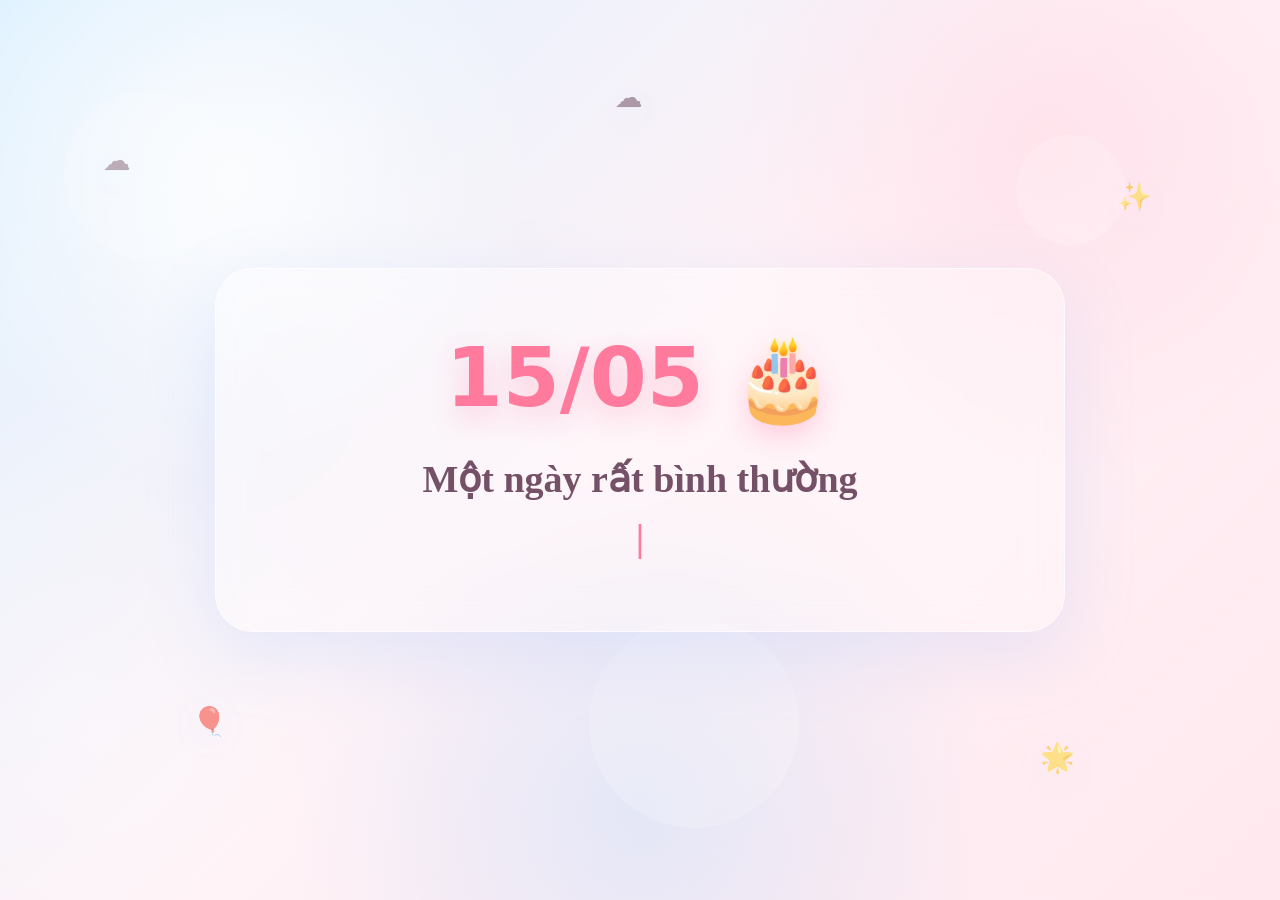
==== index.html @ bb62902d "update" ====
<!DOCTYPE html>
<html lang="vi">
  <head>
    <meta charset="UTF-8" />
    <meta name="viewport"
      content="width=device-width, initial-scale=1.0, viewport-fit=cover" />
    <title>Happy Birthday Huệ 💖</title>
    <link rel="stylesheet" href="css/style.css" />
  </head>
  <body>
    <audio id="birthdayMusic" src="audio/hue.mp3" preload="auto" loop></audio>
    <div class="sky-deco">
      <span>☁️</span><span>✨</span><span>🎈</span><span>🌟</span><span>☁️</span>
    </div>
    <div class="clouds">
      <span class="cloud c1"></span>
      <span class="cloud c2"></span>
      <span class="cloud c3"></span>
    </div>

    <section class="page active" id="page1">
      <div class="floating-bg"><span class="bubble"></span><span
          class="bubble"></span><span class="bubble"></span></div>
      <div class="intro-card">
        <div class="intro-date">15/05 🎂</div>
        <div class="type-line cursor" id="introText"></div>
      </div>
    </section>

    <section class="page" id="page2">
      <div class="floating-bg"><span class="bubble"></span><span
          class="bubble"></span><span class="bubble"></span></div>

      <div class="chat-layout">
        <div class="chat-title">Hey Huệ 💬</div>
        <div class="chat-subtitle">tin nhắn đầu tiên của chúng mình</div>

        <div class="chat-phone">
          <div class="chat-topbar">
            <div class="chat-avatar you">T</div>
            <div>
              <div class="chat-name">Trầm</div>
              <div class="chat-status">đang hoạt động</div>
            </div>
          </div>

          <div class="chat-thread">
            <div class="msg-row right">
              <div class="msg-bubble">
                chào cậu nếu cậu không phiền cho mình làm quen nhé
              </div>
              <div class="chat-avatar me">L</div>
            </div>

            <div class="msg-row left">
              <div class="chat-avatar you">T</div>
              <div class="msg-bubble">
                cũng muộn rồi ý để mai làm quen lại nhé cậu
              </div>
            </div>
          </div>

          <div class="chat-mini-time">tin nhắn đầu tiên • một khởi đầu rất dễ
            thương ✨</div>
        </div>

        <div class="first-message-note">
          từ một tin nhắn nhỏ, bắt đầu cho một kỷ niệm đẹp 💖
        </div>

        <div class="gift-chat-wrap">
          <div class="gift" id="gift" onclick="openGift()">🎁</div>
          <p class="tap-hint">mở tiếp nhé ✨</p>
        </div>
      </div>
    </section>

    <section class="page" id="pageMemory">
      <div class="floating-bg"><span class="bubble"></span><span
          class="bubble"></span><span class="bubble"></span></div>
      <div class="memory-stage">
        <div class="memory-title">Bầu trời ký ức ✨</div>
        <div class="memory-hint">bấm vào số hoặc ảnh nào sẽ hiện ảnh đó
          nhé</div>

        <button class="polaroid" data-number="1" onclick="openMemory(0)">
          <span class="memory-number">1</span>
          <img src="img/hue10.jpg" alt="Ảnh kỷ niệm 1">
        </button>
        <button class="polaroid" data-number="2" onclick="openMemory(1)">
          <span class="memory-number">2</span>
          <img src="img/hue11.jpg" alt="Ảnh kỷ niệm 2">
        </button>
        <button class="polaroid" data-number="3" onclick="openMemory(2)">
          <span class="memory-number">3</span>
          <img src="img/hue12.jpg" alt="Ảnh kỷ niệm 3">
        </button>
        <button class="polaroid" data-number="4" onclick="openMemory(3)">
          <span class="memory-number">4</span>
          <img src="img/hue4.jpg" alt="Ảnh kỷ niệm 4">
        </button>
        <button class="polaroid" data-number="5" onclick="openMemory(4)">
          <span class="memory-number">5</span>
          <img src="img/hue14.jpg" alt="Ảnh kỷ niệm 5">
        </button>
        <button class="polaroid" data-number="6" onclick="openMemory(5)">
          <span class="memory-number">6</span>
          <img src="img/hue6.jpg" alt="Ảnh kỷ niệm 6">
        </button>

        <button class="memory-next" onclick="startAfterMemory()">Tiếp tục nhé
          💖</button>
      </div>
    </section>

    <div class="memory-popup" id="memoryPopup" onclick="closeMemory(event)">
      <div class="memory-open-card">
        <img id="memoryImg" src="img/hue1.jpg" alt="Ảnh">
        <p id="memoryCaption"></p>
        <button onclick="hideMemory()">Quay lại ✨</button>
      </div>
    </div>

    <section class="page" id="page3">
      <div class="main-grid">
        <div class="photo-frame"><img id="slidePhoto" src="img/hue.jpg"
            alt="Ảnh Huệ"></div>
        <div class="heart-box"><div class="real-heart"><span
              class="glow"></span></div></div>
        <div class="text-card" id="birthdayText"></div>
      </div>
    </section>

    <div class="choice-modal" id="choiceModal">
      <div class="choice-box">
        <div class="choice-title">Cảm ơn vì cậu đã xuất hiện 💖</div>
        <div class="btn-row" id="btnArea">
          <button class="choice-btn ok-btn" onclick="goFinal()">Oki nè</button>
          <button class="choice-btn no-btn" id="noBtn">Kệ cậu 😝</button>
        </div>
      </div>
    </div>

    <section class="page" id="page4">
      <div class="final-box">
        <div>
          <div class="final-text" id="finalText"></div>
          <div class="wish-box" id="wishBox">
            <div class="wish-title">Ước một điều đi, tớ giữ bí mật cho ✨</div>
            <div class="wish-form">
              <input class="wish-input" id="wishInput"
                placeholder="Viết điều ước của cậu..." maxlength="80">
              <button class="wish-btn" onclick="sendWish()">Gửi ✨</button>
            </div>
            <div class="wish-note" id="wishNote">Điều ước bay lên trời rồi đó
              💖</div>
          </div>
          <div class="ending-badge" id="endingBadge">và những khoảnh khắc đẹp
            cũng bay lên cùng điều ước đó ✨</div>

          <button class="restart-btn" id="restartBtn" onclick="restartStory()">
            Xem lại từ đầu 💖
          </button>
        </div>
      </section>
  <script src="js/script.js"></script>
    </body>
  </html>
---- css/style.css ----
:root{
      --pink:#dff2ff;
      --pink-2:#fff1f6;
      --hot:#ff7a9c;
      --deep:#745166;
      --red:#ff5f7f;
      --white:rgba(255,255,255,.78);
      --glass:rgba(255,255,255,.42);
      --shadow:0 22px 70px rgba(255, 45, 110, .28);
    }

    *{box-sizing:border-box;margin:0;padding:0}
    html,body{width:100%;height:100%;overflow:hidden}
    body{
      font-family: ui-rounded, system-ui, -apple-system, BlinkMacSystemFont, "Segoe UI", sans-serif;
      color:var(--deep);
      background:
        radial-gradient(circle at 18% 20%, rgba(255,255,255,.82), transparent 24%),
        radial-gradient(circle at 82% 16%, rgba(255,205,220,.36), transparent 26%),
        radial-gradient(circle at 50% 90%, rgba(170,215,255,.32), transparent 34%),
        radial-gradient(circle at 8% 82%, rgba(255,255,255,.34), transparent 26%),
        linear-gradient(135deg,#dff2ff,#fff1f6 50%,#ffe9ef);
    }

    .page{
      position:fixed;
      inset:0;
      display:none;
      align-items:center;
      justify-content:center;
      padding:clamp(18px,4vw,55px);
      opacity:0;
      transform:scale(.985);
      transition:opacity .85s ease, transform .85s ease;
      z-index:1;
    }
    .page.active{display:flex;opacity:1;transform:scale(1)}


    .sky-deco{
      position:absolute;
      inset:0;
      pointer-events:none;
      overflow:hidden;
      z-index:0;
    }
    .sky-deco span{
      position:absolute;
      font-size:clamp(16px,4vw,28px);
      opacity:.55;
      animation:skyFloat 7s ease-in-out infinite;
      filter:drop-shadow(0 8px 18px rgba(120,170,255,.16));
    }
    .sky-deco span:nth-child(1){left:8%;top:16%;animation-delay:-1s}
    .sky-deco span:nth-child(2){right:10%;top:20%;animation-delay:-2.8s}
    .sky-deco span:nth-child(3){left:15%;bottom:18%;animation-delay:-4s}
    .sky-deco span:nth-child(4){right:16%;bottom:14%;animation-delay:-5.2s}
    .sky-deco span:nth-child(5){left:48%;top:9%;animation-delay:-3.4s}
    @keyframes skyFloat{
      0%,100%{transform:translateY(0) rotate(0)}
      50%{transform:translateY(-16px) rotate(8deg)}
    }


    /* EXTRA EFFECTS: CLOUDS, HANDWRITING, MINI PHOTOS, FIREWORKS */
    .clouds{position:fixed;inset:0;pointer-events:none;overflow:hidden;z-index:0}
    .cloud{
      position:absolute;width:clamp(110px,24vw,260px);height:clamp(38px,8vw,82px);
      border-radius:999px;background:rgba(255,255,255,.50);
      box-shadow:35px 5px 0 rgba(255,255,255,.34),74px 8px 0 rgba(255,255,255,.28),28px -16px 0 rgba(255,255,255,.38);
      filter:blur(.2px);opacity:.62;animation:cloudDrift var(--cloud-time) linear infinite;
    }
    .cloud.c1{top:12%;left:-32%;--cloud-time:34s}
    .cloud.c2{top:34%;left:105%;--cloud-time:42s;transform:scale(.78);animation-name:cloudDriftReverse}
    .cloud.c3{top:72%;left:-38%;--cloud-time:48s;transform:scale(.62);opacity:.42}
    @keyframes cloudDrift{from{translate:0 0}to{translate:145vw 0}}
    @keyframes cloudDriftReverse{from{translate:0 0}to{translate:-145vw 0}}

    .gift-mini-photo{
      position:fixed;left:50%;top:58%;z-index:22;width:62px;height:76px;padding:4px 4px 14px;
      border-radius:10px;background:rgba(255,255,255,.94);box-shadow:0 16px 34px rgba(120,100,170,.22);
      pointer-events:none;animation:giftPhotoBurst .98s ease-out forwards;
    }
    .gift-mini-photo img{width:100%;height:100%;object-fit:cover;border-radius:7px;display:block}
    @keyframes giftPhotoBurst{
      0%{transform:translate(-50%,-50%) scale(.25) rotate(0);opacity:0}
      15%{opacity:1}
      100%{transform:translate(calc(-50% + var(--x)), calc(-50% + var(--y))) scale(.86) rotate(var(--r));opacity:0}
    }

    .type-line,.text-card,.final-text{font-family:"Segoe Print","Comic Sans MS",ui-rounded,cursive}
    .text-card,.final-text{font-weight:700}

    .polaroid img{
      width:100%;
      aspect-ratio:1/1.12;
      object-fit:cover;
      border-radius:10px;
      display:block;
      filter:saturate(1.05) brightness(1.04);
    }

    .pastel-firework{
      position:fixed;width:6px;height:6px;border-radius:50%;pointer-events:none;z-index:45;
      background:rgba(255,255,255,.95);box-shadow:0 0 18px rgba(255,255,255,.8);animation:fireworkCore .8s ease-out forwards;
    }
    .pastel-firework span{
      position:absolute;left:50%;top:50%;width:7px;height:7px;border-radius:50%;background:var(--fw-color);
      transform:translate(-50%,-50%);animation:fireworkSpark .9s ease-out forwards;
    }
    @keyframes fireworkCore{0%{transform:scale(.4);opacity:0}20%{opacity:1}100%{transform:scale(1);opacity:0}}
    @keyframes fireworkSpark{to{transform:translate(calc(-50% + var(--dx)), calc(-50% + var(--dy))) scale(.25);opacity:0}}

    .sky-memory-photo{
      position:fixed;
      left:50%;
      bottom:-90px;
      z-index:42;
      width:clamp(52px,13vw,88px);
      padding:4px 4px 11px;
      border-radius:12px;
      background:rgba(255,255,255,.94);
      box-shadow:0 16px 34px rgba(110,150,220,.22);
      pointer-events:none;
      animation:skyPhotoRise var(--rise-time) ease-in forwards;
    }
    .sky-memory-photo img{
      width:100%;
      aspect-ratio:1/1.12;
      object-fit:cover;
      border-radius:8px;
      display:block;
    }
    @keyframes skyPhotoRise{
      0%{
        transform:translateX(-50%) translateY(0) scale(.72) rotate(var(--rot));
        opacity:0;
      }
      12%{opacity:1}
      82%{opacity:1}
      100%{
        transform:translateX(calc(-50% + var(--drift-x))) translateY(calc(-115vh - var(--drift-y))) scale(var(--end-scale)) rotate(calc(var(--rot) + var(--spin)));
        opacity:0;
      }
    }
    .ending-badge{
      position:fixed;
      left:50%;
      bottom:86px;
      transform:translateX(-50%);
      z-index:43;
      display:none;
      width:min(340px,84vw);
      padding:10px 14px;
      border-radius:999px;
      background:rgba(255,255,255,.74);
      color:#ff6f96;
      text-align:center;
      font-weight:900;
      font-size:clamp(12px,3.2vw,16px);
      box-shadow:0 14px 32px rgba(110,160,230,.18);
      animation:endingBadgeIn .6s ease both;
    }
    .ending-badge.show{display:block}
    @keyframes endingBadgeIn{
      from{opacity:0;transform:translateX(-50%) translateY(16px) scale(.96)}
      to{opacity:1;transform:translateX(-50%) translateY(0) scale(1)}
    }

    .wish-star{white-space:normal;text-align:center;border-radius:24px 24px 24px 8px;padding:10px 14px 12px}
    .wish-star::before{content:"🎈";display:block;font-size:30px;line-height:1;margin-bottom:2px;animation:balloonWobble .7s ease-in-out infinite alternate}
    @keyframes balloonWobble{to{transform:translateX(5px) rotate(4deg)}}


    .floating-bg{
      position:absolute;inset:0;pointer-events:none;overflow:hidden;
    }
    .bubble{
      position:absolute;border-radius:999px;background:rgba(255,255,255,.18);
      filter:blur(.2px);animation:float 9s ease-in-out infinite;
    }
    .bubble:nth-child(1){width:170px;height:170px;left:5%;top:10%;animation-delay:-2s}
    .bubble:nth-child(2){width:110px;height:110px;right:12%;top:15%;animation-delay:-4s}
    .bubble:nth-child(3){width:210px;height:210px;left:46%;bottom:8%;animation-delay:-5s}
    @keyframes float{50%{transform:translateY(-22px) translateX(10px)}}

    /* PAGE 1 */
    .intro-card{
      width:min(850px,92vw);
      min-height:320px;
      padding:clamp(30px,6vw,62px);
      border-radius:38px;
      background:rgba(255,255,255,.35);
      box-shadow:0 22px 70px rgba(130,180,255,.18), inset 0 0 0 1px rgba(255,255,255,.62);
      backdrop-filter:blur(18px);
      text-align:center;
      position:relative;
      overflow:hidden;
    }
    .intro-date{
      font-size:clamp(34px,8vw,82px);
      font-weight:900;
      color:var(--hot);
      text-shadow:0 10px 30px rgba(255,45,110,.22);
      margin-bottom:24px;
    }
    .type-line{
      font-size:clamp(22px,4vw,38px);
      line-height:1.55;
      font-weight:700;
      min-height:120px;
    }
    .cursor::after{content:"|";animation:blink .75s infinite;color:var(--hot)}
    @keyframes blink{50%{opacity:0}}

    /* PAGE 2 */
    .gift-layout{
      position:relative;
      width:min(680px,92vw);
      text-align:center;
      padding:clamp(18px,4vw,34px);
    }
    .portrait-wrap{
      width:min(220px,58vw);
      aspect-ratio:1/1;
      margin:0 auto 20px;
      border-radius:50%;
      padding:6px;
      background:linear-gradient(145deg,rgba(255,255,255,.92),rgba(255,115,165,.24));
      box-shadow:0 20px 52px rgba(255,54,119,.28);
      animation:portraitBob 2.8s ease-in-out infinite;
    }
    .portrait-wrap img{
      width:100%;height:100%;object-fit:cover;object-position:center;border-radius:50%;
      filter:brightness(1.08) contrast(.98) saturate(1.08);
      transition:.45s ease;
    }
    .portrait-wrap:hover img{filter:brightness(1.12) saturate(1.18);transform:scale(1.02)}
    @keyframes portraitBob{0%,100%{transform:translateY(0)}50%{transform:translateY(-10px)}}
    .gift-layout h2{font-size:clamp(30px,8vw,54px);color:var(--hot);margin-bottom:12px}
    .gift-layout p{font-size:clamp(17px,4.4vw,24px);line-height:1.5}
    .gift{
      margin:28px auto 10px;
      width:112px;height:112px;
      display:grid;place-items:center;
      font-size:68px;
      cursor:pointer;
      filter:drop-shadow(0 18px 30px rgba(255,45,110,.32));
      animation:shakeGift 1.8s ease-in-out infinite;
      user-select:none;
      -webkit-tap-highlight-color:transparent;
    }
    @keyframes shakeGift{
      0%,100%{transform:rotate(0)}
      15%{transform:rotate(-8deg)}
      30%{transform:rotate(8deg)}
      45%{transform:rotate(-5deg)}
      60%{transform:rotate(4deg)}
    }
    .gift.explode{animation:explode .65s forwards}
    @keyframes explode{to{transform:scale(3) rotate(35deg);opacity:0;filter:blur(9px)}}
    .tap-hint{font-size:16px!important;color:#b32a68;opacity:.9}


    /* MEMORY SKY */
    .memory-stage{
      position:relative;
      width:min(980px,94vw);
      height:min(680px,88dvh);
      overflow:hidden;
      border-radius:34px;
      background:
        radial-gradient(circle at 20% 18%, rgba(255,255,255,.55), transparent 24%),
        radial-gradient(circle at 80% 22%, rgba(255,100,150,.18), transparent 28%),
        linear-gradient(145deg, rgba(255,255,255,.30), rgba(255,200,218,.22));
      box-shadow:var(--shadow), inset 0 0 0 1px rgba(255,255,255,.55);
      backdrop-filter:blur(14px);
      padding:18px;
    }
    .memory-title{
      position:absolute;
      top:18px;
      left:50%;
      transform:translateX(-50%);
      z-index:3;
      width:min(560px,88vw);
      text-align:center;
      padding:12px 16px;
      border-radius:999px;
      background:rgba(255,255,255,.62);
      box-shadow:0 14px 36px rgba(255,45,110,.18);
      font-size:clamp(16px,4vw,24px);
      font-weight:900;
      color:var(--hot);
    }
    .memory-hint{
      position:absolute;
      top:70px;
      left:50%;
      transform:translateX(-50%);
      z-index:3;
      font-size:clamp(12px,3.2vw,16px);
      color:#a82a65;
      background:rgba(255,255,255,.45);
      padding:7px 13px;
      border-radius:999px;
    }
    .polaroid{
      position:absolute;
      width:clamp(92px,16vw,150px);
      padding:7px;
      border:0;
      border-radius:14px;
      background:rgba(255,255,255,.88);
      box-shadow:0 16px 38px rgba(160,0,72,.22);
      cursor:pointer;
      transform:translate3d(0,0,0) rotate(var(--r));
      animation:memoryFloat var(--dur) ease-in-out infinite;
      -webkit-tap-highlight-color:transparent;
    }

    .polaroid:nth-child(3){left:7%;top:20%;--r:-8deg;--dur:5.8s}
    .polaroid:nth-child(4){left:32%;top:17%;--r:6deg;--dur:6.5s;animation-delay:-1s}
    .polaroid:nth-child(5){right:8%;top:22%;--r:-4deg;--dur:6.1s;animation-delay:-2s}
    .polaroid:nth-child(6){left:12%;bottom:18%;--r:5deg;--dur:6.8s;animation-delay:-2.4s}
    .polaroid:nth-child(7){left:41%;bottom:15%;--r:-6deg;--dur:5.9s;animation-delay:-1.6s}
    .polaroid:nth-child(8){right:11%;bottom:18%;--r:7deg;--dur:6.7s;animation-delay:-3s}
    @keyframes memoryFloat{
      0%,100%{transform:translateY(0) rotate(var(--r))}
      50%{transform:translateY(-18px) rotate(calc(var(--r) * -0.55))}
    }
    .memory-next{
      position:absolute;
      left:50%;
      bottom:18px;
      transform:translateX(-50%);
      z-index:4;
      border:0;
      border-radius:999px;
      padding:12px 22px;
      background:#ff4f82;
      color:white;
      font-weight:900;
      font-size:15px;
      box-shadow:0 15px 34px rgba(255,45,110,.28);
      cursor:pointer;
    }
    .memory-popup{
      position:fixed;
      inset:0;
      display:none;
      place-items:center;
      z-index:25;
      background:rgba(220,235,255,.22);
      backdrop-filter:blur(2px);
      padding:18px;
    }
    .memory-popup.show{display:grid}
    .memory-open-card{
      width:min(390px,86vw);
      padding:12px 12px 18px;
      border-radius:24px;
      background:rgba(255,255,255,.94);
      box-shadow:0 22px 60px rgba(110,150,220,.22);
      text-align:center;
      animation:popIn .28s ease both;
    }
    .memory-open-card img{
      width:100%;
      max-height:50dvh;
      object-fit:cover;
      border-radius:18px;
      display:block;
      margin-bottom:14px;
    }
    .memory-open-card p{
      font-size:clamp(14px,3.8vw,17px);
      line-height:1.45;
      font-weight:800;
      color:#7d5a6c;
      padding:0 8px 12px;
    }
    .memory-open-card button{
      border:0;
      border-radius:999px;
      padding:10px 20px;
      background:#ff7a9c;
      color:white;
      font-weight:900;
      box-shadow:0 12px 26px rgba(255,120,160,.22);
    }
    @keyframes popIn{from{transform:scale(.88);opacity:0}to{transform:scale(1);opacity:1}}




    /* NUMBER BADGES FOR MEMORY PHOTOS */
    .memory-number{
      position:absolute;
      top:-10px;
      right:-10px;
      z-index:5;
      width:34px;
      height:34px;
      border-radius:50%;
      display:grid;
      place-items:center;
      background:#ff4f82;
      color:white;
      font-weight:900;
      font-size:16px;
      box-shadow:0 10px 22px rgba(255,45,110,.35);
      border:3px solid rgba(255,255,255,.9);
      pointer-events:none;
    }
    .polaroid{
      overflow:visible;
    }
    .polaroid::after{
      content:"Ảnh " attr(data-number);
      position:absolute;
      left:50%;
      bottom:-28px;
      transform:translateX(-50%);
      white-space:nowrap;
      font-size:12px;
      font-weight:900;
      color:#ff4f82;
      background:rgba(255,255,255,.78);
      padding:4px 9px;
      border-radius:999px;
      box-shadow:0 8px 18px rgba(255,45,110,.14);
      pointer-events:none;
    }


    /* PAGE 3 */
    .main-grid{
      width:min(1550px,96vw);
      display:grid;
      grid-template-columns:1.05fr .95fr 1.15fr;
      gap:clamp(22px,4vw,70px);
      align-items:center;
    }
    .photo-frame{
      position:relative;
      width:min(390px,90vw);
      aspect-ratio:1/1.33;
      border-radius:38px;
      padding:8px;
      background:rgba(255,255,255,.68);
      box-shadow:0 26px 70px rgba(255,45,110,.34);
      transform:rotate(-2deg);
      justify-self:center;
      overflow:hidden;
    }
    .photo-frame img{width:100%;height:100%;object-fit:cover;border-radius:31px;filter:saturate(1.04) brightness(1.04);transition:opacity .9s ease, transform 1.3s ease, filter .9s ease}
    .photo-frame::after{
      content:"";position:absolute;inset:-45% -80%;
      background:linear-gradient(105deg,transparent 40%,rgba(255,255,255,.65) 50%,transparent 60%);
      transform:translateX(-60%) rotate(12deg);
      animation:shine 4s ease-in-out infinite;
    }
    @keyframes shine{45%,100%{transform:translateX(70%) rotate(12deg)}}
    .fade-img{opacity:.2;transform:scale(1.04);filter:blur(2px)}

    .heart-box{display:grid;place-items:center;min-height:310px;position:relative}
    .real-heart{
      width:85px;height:85px;position:relative;transform:rotate(-45deg);
      background:radial-gradient(circle at 30% 28%,#ff90aa 0 9%,#ff426f 24%,#d7044f 82%);
      box-shadow:0 28px 64px rgba(216,0,70,.42), inset -16px -18px 30px rgba(130,0,45,.18), inset 18px 12px 28px rgba(255,255,255,.22);
      animation:heartbeat 1.18s ease-in-out infinite;
      filter:drop-shadow(0 0 25px rgba(255,35,95,.28));
    }
    .real-heart:before,.real-heart:after{content:"";position:absolute;width:85px;height:85px;border-radius:50%;background:inherit;box-shadow:inherit}
    .real-heart:before{top:-42.5px;left:0}.real-heart:after{left:42.5px;top:0}
    .real-heart .glow{position:absolute;inset:11px auto auto 19px;width:19px;height:19px;border-radius:50%;background:rgba(255,255,255,.35);filter:blur(2px);z-index:2}
    @keyframes heartbeat{0%,100%{transform:rotate(-45deg) scale(1)}14%{transform:rotate(-45deg) scale(1.13)}28%{transform:rotate(-45deg) scale(.98)}42%{transform:rotate(-45deg) scale(1.09)}70%{transform:rotate(-45deg) scale(1)}}

    .text-card{
      justify-self:center;
      width:min(430px,91vw);
      min-height:620px;
      padding:clamp(26px,4vw,38px);
      border-radius:28px;
      background:rgba(255,255,255,.68);
      box-shadow:var(--shadow), inset 0 0 0 1px rgba(255,255,255,.65);
      backdrop-filter:blur(14px);
      font-size:clamp(15px,1.55vw,20px);
      line-height:1.45;
      white-space:pre-line;
      position:relative;
    }
    .text-card .highlight{color:var(--red);font-size:1.18em;font-weight:900;text-shadow:0 0 18px rgba(255,45,110,.28);animation:textPulse .9s ease-in-out infinite alternate}
    @keyframes textPulse{to{letter-spacing:.5px;filter:drop-shadow(0 5px 14px rgba(255,45,110,.24))}}

    .choice-modal{
      position:fixed;
      inset:0;
      display:none;
      place-items:end center;
      z-index:15;
      background:transparent;
      backdrop-filter:none;
      pointer-events:auto;
      padding:0 12px max(18px, env(safe-area-inset-bottom));
    }
    .choice-modal.show{display:grid}
    .choice-box{
      width:min(360px,84vw);min-height:170px;border-radius:24px;
      background:linear-gradient(145deg,rgba(255,255,255,.44),rgba(255,141,174,.30));
      border:1px solid rgba(255,255,255,.58);
      box-shadow:0 28px 80px rgba(255,35,100,.34);
      text-align:center;padding:26px 18px;position:relative;
    }
    .choice-title{font-size:clamp(15px,3.8vw,20px);font-weight:900;color:#ff6f96;text-shadow:0 8px 22px rgba(255,120,160,.18);margin-bottom:13px}
    .btn-row{position:relative;height:78px;width:100%;max-width:230px;margin:0 auto}
    .choice-btn{border:0;border-radius:999px;padding:9px 19px;font-size:14px;font-weight:850;cursor:pointer;box-shadow:0 10px 24px rgba(255,45,110,.18);transition:.25s;position:absolute;top:0;left:50%;transform:translateX(-50%)}
    .ok-btn{background:#ff7a9c;color:white;top:0;z-index:2}.no-btn{background:#46546a;color:white;top:44px;z-index:3}.choice-btn:active{transform:translateX(-50%) scale(.95)}

    /* PAGE 4 */
    .final-box{
      width:min(760px,92vw);min-height:520px;padding:clamp(28px,6vw,54px);
      border-radius:34px;background:rgba(255,255,255,.38);
      box-shadow:var(--shadow), inset 0 0 0 1px rgba(255,255,255,.55);
      backdrop-filter:blur(14px);text-align:center;z-index:2;
      display:flex;align-items:center;justify-content:center;
    }
    .final-text{font-size:clamp(20px,4.6vw,34px);line-height:1.48;font-weight:750;white-space:pre-line}
    .final-text .final-highlight{color:var(--red);font-size:1.16em;font-weight:950;text-shadow:0 0 20px rgba(255,44,100,.34);animation:finalGlow 1s ease-in-out infinite alternate}
    @keyframes finalGlow{to{transform:scale(1.02);filter:drop-shadow(0 0 18px rgba(255,42,98,.4))}}

    .wish-box{
      display:none;
      width:min(430px,92vw);
      margin-top:14px;
      padding:13px 13px 14px;
      border-radius:24px;
      background:rgba(255,255,255,.50);
      box-shadow:0 18px 46px rgba(255,45,110,.20), inset 0 0 0 1px rgba(255,255,255,.55);
      animation:wishAppear .55s ease both;
    }
    .wish-box.show{display:block}
    .wish-title{
      font-size:clamp(14px,3.7vw,19px);
      font-weight:900;
      color:#ff3f78;
      margin-bottom:9px;
      text-shadow:0 8px 24px rgba(255,45,110,.18);
    }
    .wish-form{
      display:flex;
      gap:8px;
      align-items:center;
      justify-content:center;
    }
    .wish-input{
      flex:1;
      min-width:0;
      border:0;
      outline:0;
      border-radius:999px;
      padding:11px 13px;
      background:rgba(255,255,255,.82);
      color:#9b1b5b;
      font-weight:750;
      font-size:14px;
      box-shadow:inset 0 0 0 1px rgba(255,105,155,.18);
    }
    .wish-input::placeholder{color:rgba(155,27,91,.55)}
    .wish-btn{
      border:0;
      border-radius:999px;
      padding:11px 14px;
      background:#ff4f82;
      color:white;
      font-weight:900;
      font-size:14px;
      white-space:nowrap;
      box-shadow:0 12px 28px rgba(255,45,110,.24);
      cursor:pointer;
    }
    .wish-note{
      display:none;
      margin-top:9px;
      font-size:13px;
      font-weight:800;
      color:#b82d68;
    }
    .wish-note.show{display:block}

    .sky-memory-photo{
      position:fixed;
      left:50%;
      bottom:-90px;
      z-index:42;
      width:clamp(52px,13vw,88px);
      padding:4px 4px 11px;
      border-radius:12px;
      background:rgba(255,255,255,.94);
      box-shadow:0 16px 34px rgba(110,150,220,.22);
      pointer-events:none;
      animation:skyPhotoRise var(--rise-time) ease-in forwards;
    }
    .sky-memory-photo img{
      width:100%;
      aspect-ratio:1/1.12;
      object-fit:cover;
      border-radius:8px;
      display:block;
    }
    @keyframes skyPhotoRise{
      0%{
        transform:translateX(-50%) translateY(0) scale(.72) rotate(var(--rot));
        opacity:0;
      }
      12%{opacity:1}
      82%{opacity:1}
      100%{
        transform:translateX(calc(-50% + var(--drift-x))) translateY(calc(-115vh - var(--drift-y))) scale(var(--end-scale)) rotate(calc(var(--rot) + var(--spin)));
        opacity:0;
      }
    }
    .ending-badge{
      position:fixed;
      left:50%;
      bottom:86px;
      transform:translateX(-50%);
      z-index:43;
      display:none;
      width:min(340px,84vw);
      padding:10px 14px;
      border-radius:999px;
      background:rgba(255,255,255,.74);
      color:#ff6f96;
      text-align:center;
      font-weight:900;
      font-size:clamp(12px,3.2vw,16px);
      box-shadow:0 14px 32px rgba(110,160,230,.18);
      animation:endingBadgeIn .6s ease both;
    }
    .ending-badge.show{display:block}
    @keyframes endingBadgeIn{
      from{opacity:0;transform:translateX(-50%) translateY(16px) scale(.96)}
      to{opacity:1;transform:translateX(-50%) translateY(0) scale(1)}
    }

    .wish-star{
      position:fixed;
      z-index:40;
      left:50%;
      bottom:90px;
      width:max-content;
      max-width:82vw;
      padding:9px 13px;
      border-radius:999px;
      background:rgba(255,255,255,.86);
      color:#ff3f78;
      font-weight:900;
      font-size:14px;
      box-shadow:0 16px 42px rgba(255,45,110,.28);
      pointer-events:none;
      animation:wishFly 2.4s ease-in forwards;
    }
    @keyframes wishAppear{
      from{opacity:0;transform:translateY(14px) scale(.96)}
      to{opacity:1;transform:translateY(0) scale(1)}
    }
    @keyframes wishFly{
      0%{transform:translateX(-50%) translateY(0) scale(.92);opacity:0}
      15%{opacity:1}
      70%{opacity:1}
      100%{transform:translateX(-50%) translateY(-62vh) scale(.62);opacity:0}
    }

    .falling{position:absolute;top:-30px;pointer-events:none;animation:fall linear forwards;font-size:20px;opacity:.85}
    @keyframes fall{to{transform:translateY(110vh) rotate(360deg);opacity:.15}}

    @media (max-width:900px){
      .page{align-items:center;justify-content:center;padding:10px;padding-top:max(10px,env(safe-area-inset-top));padding-bottom:max(10px,env(safe-area-inset-bottom))}
      #page3{align-items:center;overflow:hidden}
      .memory-stage{height:calc(100dvh - 22px);border-radius:24px;padding:10px}
      .memory-title{top:12px;font-size:17px;padding:10px 14px}
      .memory-hint{top:58px;font-size:12px}
      .polaroid{width:clamp(82px,28vw,112px);padding:6px;border-radius:12px}

      .polaroid:nth-child(3){left:5%;top:17%}
      .polaroid:nth-child(4){left:37%;top:21%}
      .polaroid:nth-child(5){right:5%;top:40%}
      .polaroid:nth-child(6){left:7%;bottom:22%}
      .polaroid:nth-child(7){left:39%;bottom:16%}
      .polaroid:nth-child(8){right:7%;bottom:9%}
      .memory-next{bottom:12px;padding:10px 18px;font-size:13px}
      .main-grid{
        grid-template-columns:1fr;
        grid-template-rows:auto auto auto;
        gap:clamp(7px,1.5vh,13px);
        width:100%;
        height:calc(100dvh - 20px);
        max-height:calc(100dvh - 20px);
        overflow:hidden;
        padding:0;
        align-content:center;
        justify-items:center;
        scrollbar-width:none;
      }
      .main-grid::-webkit-scrollbar{display:none}
      .photo-frame{width:min(174px,46vw);aspect-ratio:1/1.04;margin-top:0;border-radius:24px;padding:5px}
      .photo-frame img{border-radius:20px}
      .heart-box{min-height:50px}
      .real-heart{width:40px;height:40px}
      .real-heart:before,.real-heart:after{width:40px;height:40px}
      .real-heart:before{top:-20px}.real-heart:after{left:20px}
      .real-heart .glow{width:10px;height:10px;inset:7px auto auto 11px}
      .text-card{
        width:min(520px,94vw);
        min-height:auto;
        max-height:calc(100dvh - 250px);
        padding:14px 15px 15px;
        border-radius:20px;
        font-size:12.8px;
        line-height:1.30;
        overflow:hidden;
      }
      .text-card .highlight{font-size:1.04em;line-height:1.22;display:inline-block}
      .intro-card{border-radius:28px;min-height:300px}
      .choice-box{width:min(330px,84vw);min-height:155px;padding:23px 16px;border-radius:22px}
      .choice-title{font-size:clamp(14px,3.7vw,18px);margin-bottom:10px}
      .final-box{
        width:94vw;
        min-height:auto;
        max-height:calc(100dvh - 22px);
        border-radius:24px;
        padding:18px 15px;
      }
      .final-text{font-size:clamp(14px,3.55vw,18px);line-height:1.34;font-weight:720}
      .wish-box{margin-top:10px;padding:10px 10px 11px;border-radius:20px}
      .wish-title{font-size:13px;margin-bottom:7px}
      .wish-input{font-size:12px;padding:9px 10px}
      .wish-btn{font-size:12px;padding:9px 10px}
      .wish-note{font-size:11.5px;margin-top:7px}
    }

    @media (max-width:430px){
      .type-line{font-size:24px}.intro-date{font-size:48px}
      .portrait-wrap{width:min(190px,52vw);margin-bottom:14px}
      .gift-layout h2{font-size:36px}.gift-layout p{font-size:17px}.gift{width:92px;height:92px;font-size:58px;margin-top:20px}
      .photo-frame{width:min(158px,42vw)}
      .heart-box{min-height:45px}
      .real-heart{width:34px;height:34px}
      .real-heart:before,.real-heart:after{width:34px;height:34px}
      .real-heart:before{top:-17px}.real-heart:after{left:17px}
      .text-card{font-size:11.8px;line-height:1.25;padding:12px 13px 13px;width:94vw;max-height:calc(100dvh - 220px)}
      .choice-box{width:min(310px,84vw);padding:20px 14px;min-height:145px}
      .final-box{width:94vw;padding:16px 14px;border-radius:22px}
      .final-text{font-size:13.4px;line-height:1.28}
      .wish-form{gap:6px}
      .wish-box{width:92vw}
      .wish-title{font-size:12.4px}
      .wish-input{font-size:11.5px;padding:8px 9px}
      .wish-btn{font-size:11.5px;padding:8px 9px}
      .final-text .final-highlight{font-size:1.08em}
      .btn-row{height:72px;max-width:210px}
      .choice-btn{font-size:12px;padding:8px 16px}
      .no-btn{top:42px}
    }

    @media (max-width:390px){
      .photo-frame{width:min(145px,39vw)}
      .heart-box{min-height:40px}
      .real-heart{width:30px;height:30px}
      .real-heart:before,.real-heart:after{width:30px;height:30px}
      .real-heart:before{top:-15px}.real-heart:after{left:15px}
      .text-card{font-size:10.9px;line-height:1.20;padding:10px 11px 11px;max-height:calc(100dvh - 200px)}
      .text-card .highlight{font-size:1.03em}
      .final-box{width:95vw;padding:14px 12px;border-radius:20px}
      .final-text{font-size:12.2px;line-height:1.22}
      .wish-box{margin-top:8px;padding:9px}
      .wish-title{font-size:11.8px;margin-bottom:6px}
      .wish-input{font-size:11px;padding:7px 8px}
      .wish-btn{font-size:11px;padding:7px 8px}
    }

    @media (max-height:760px) and (max-width:900px){
      .main-grid{gap:6px}
      .photo-frame{width:min(132px,37vw)}
      .heart-box{min-height:34px}
      .real-heart{width:26px;height:26px}
      .real-heart:before,.real-heart:after{width:26px;height:26px}
      .real-heart:before{top:-13px}.real-heart:after{left:13px}
      .text-card{font-size:10.2px;line-height:1.16;padding:9px 10px 10px;max-height:calc(100dvh - 175px)}
      .text-card .highlight{font-size:1.02em}
      .final-box{padding:12px 11px;max-height:calc(100dvh - 16px)}
      .final-text{font-size:11.5px;line-height:1.18}
      .wish-box{margin-top:7px;padding:8px;border-radius:18px}
      .wish-title{font-size:11px;margin-bottom:5px}
      .wish-input{font-size:10.4px;padding:7px}
      .wish-btn{font-size:10.4px;padding:7px 8px}
      .wish-note{font-size:10px}
      .final-text .final-highlight{font-size:1.06em}
    }

    /* FIX DESKTOP: chữ gọn hơn, không đẩy ô điều ước xuống dưới màn hình */
    @media (min-width:901px){
      #page3,
      #page4{
        padding:22px;
        align-items:center;
      }

      .text-card{
        width:min(390px,90vw);
        min-height:500px;
        max-height:82vh;
        padding:24px 28px;
        font-size:clamp(13px,1.05vw,16px);
        line-height:1.28;
        overflow:hidden;
      }

      .text-card .highlight{
        font-size:1.06em;
      }

      .final-box{
        width:min(650px,88vw);
        min-height:auto;
        max-height:calc(100dvh - 44px);
        padding:22px 30px 24px;
        align-items:flex-start;
        overflow:hidden;
      }

      .final-text{
        font-size:clamp(15px,1.55vw,19px);
        line-height:1.22;
        font-weight:700;
      }

      .final-text .final-highlight{
        font-size:1.06em;
      }

      .wish-box{
        width:min(390px,86vw);
        margin-top:8px;
        padding:9px 11px 10px;
        border-radius:20px;
      }

      .wish-title{
        font-size:14px;
        margin-bottom:6px;
      }

      .wish-form{
        gap:6px;
      }

      .wish-input{
        padding:9px 11px;
        font-size:12.5px;
      }

      .wish-btn{
        padding:9px 12px;
        font-size:12.5px;
      }

      .wish-note{
        font-size:12px;
        margin-top:6px;
      }
    }
    /* PAGE 2 - FIRST MESSAGE STYLE */
.chat-layout{
  width:min(760px,92vw);
  text-align:center;
  padding:clamp(18px,4vw,34px);
}

.chat-title{
  font-size:clamp(26px,6vw,42px);
  color:var(--hot);
  margin-bottom:10px;
  font-weight:900;
}

.chat-subtitle{
  font-size:clamp(14px,3.4vw,18px);
  color:#8d5f74;
  margin-bottom:20px;
  font-weight:700;
}

.chat-phone{
  width:min(430px,92vw);
  margin:0 auto;
  padding:14px 14px 18px;
  border-radius:30px;
  background:rgba(255,255,255,.72);
  box-shadow:0 22px 60px rgba(255,45,110,.20), inset 0 0 0 1px rgba(255,255,255,.75);
  backdrop-filter:blur(14px);
  text-align:left;
}

.chat-topbar{
  display:flex;
  align-items:center;
  gap:12px;
  padding:8px 8px 14px;
  border-bottom:1px solid rgba(255,120,160,.12);
  margin-bottom:14px;
}

.chat-avatar{
  width:42px;
  height:42px;
  border-radius:50%;
  display:grid;
  place-items:center;
  font-weight:900;
  font-size:16px;
  color:white;
  box-shadow:0 10px 24px rgba(255,45,110,.18);
}

.chat-avatar.me{
  background:linear-gradient(145deg,#ff8fb0,#ff5f8b);
}

.chat-avatar.you{
  background:linear-gradient(145deg,#8dc8ff,#6dafff);
}

.chat-name{
  font-size:16px;
  font-weight:900;
  color:#7a5467;
  line-height:1.2;
}

.chat-status{
  font-size:12px;
  color:#b1768f;
  font-weight:700;
}

.chat-thread{
  display:flex;
  flex-direction:column;
  gap:12px;
}

.msg-row{
  display:flex;
  align-items:flex-end;
  gap:8px;
}

.msg-row.left{
  justify-content:flex-start;
}

.msg-row.right{
  justify-content:flex-end;
}

.msg-bubble{
  max-width:78%;
  padding:11px 14px;
  border-radius:20px;
  font-size:14px;
  line-height:1.45;
  font-weight:700;
  box-shadow:0 10px 24px rgba(120,80,120,.10);
  word-break:break-word;
}

.msg-row.left .msg-bubble{
  background:#f1f3f7;
  color:#5f5462;
  border-bottom-left-radius:8px;
}

.msg-row.right .msg-bubble{
  background:linear-gradient(145deg,#ff83a4,#ff5f8d);
  color:white;
  border-bottom-right-radius:8px;
}

.chat-mini-time{
  margin-top:6px;
  text-align:center;
  font-size:12px;
  color:#b48195;
  font-weight:800;
}

.first-message-note{
  margin-top:18px;
  font-size:15px;
  color:#a94b72;
  font-weight:800;
}

.gift-chat-wrap{
  margin-top:22px;
  display:flex;
  flex-direction:column;
  align-items:center;
}

@media (max-width:430px){
  .chat-phone{
    border-radius:24px;
    padding:12px 12px 16px;
  }
  .msg-bubble{
    font-size:13px;
    padding:10px 12px;
    max-width:84%;
  }
  .chat-title{
    font-size:32px;
  }
}
  .restart-btn{
  display:none;
  margin:18px auto 0;
  border:0;
  border-radius:999px;
  padding:11px 20px;
  background:#ff4f82;
  color:white;
  font-weight:900;
  font-size:14px;
  box-shadow:0 14px 32px rgba(255,45,110,.28);
  cursor:pointer;
  animation:restartAppear .55s ease both;
}

.restart-btn.show{
  display:block;
}

.restart-btn:hover{
  transform:translateY(-2px);
  box-shadow:0 18px 38px rgba(255,45,110,.34);
}

.restart-btn:active{
  transform:scale(.96);
}

@keyframes restartAppear{
  from{
    opacity:0;
    transform:translateY(12px) scale(.96);
  }
  to{
    opacity:1;
    transform:translateY(0) scale(1);
  }
}

@media (max-width:430px){
  .restart-btn{
    margin-top:12px;
    padding:9px 16px;
    font-size:12px;
  }
}
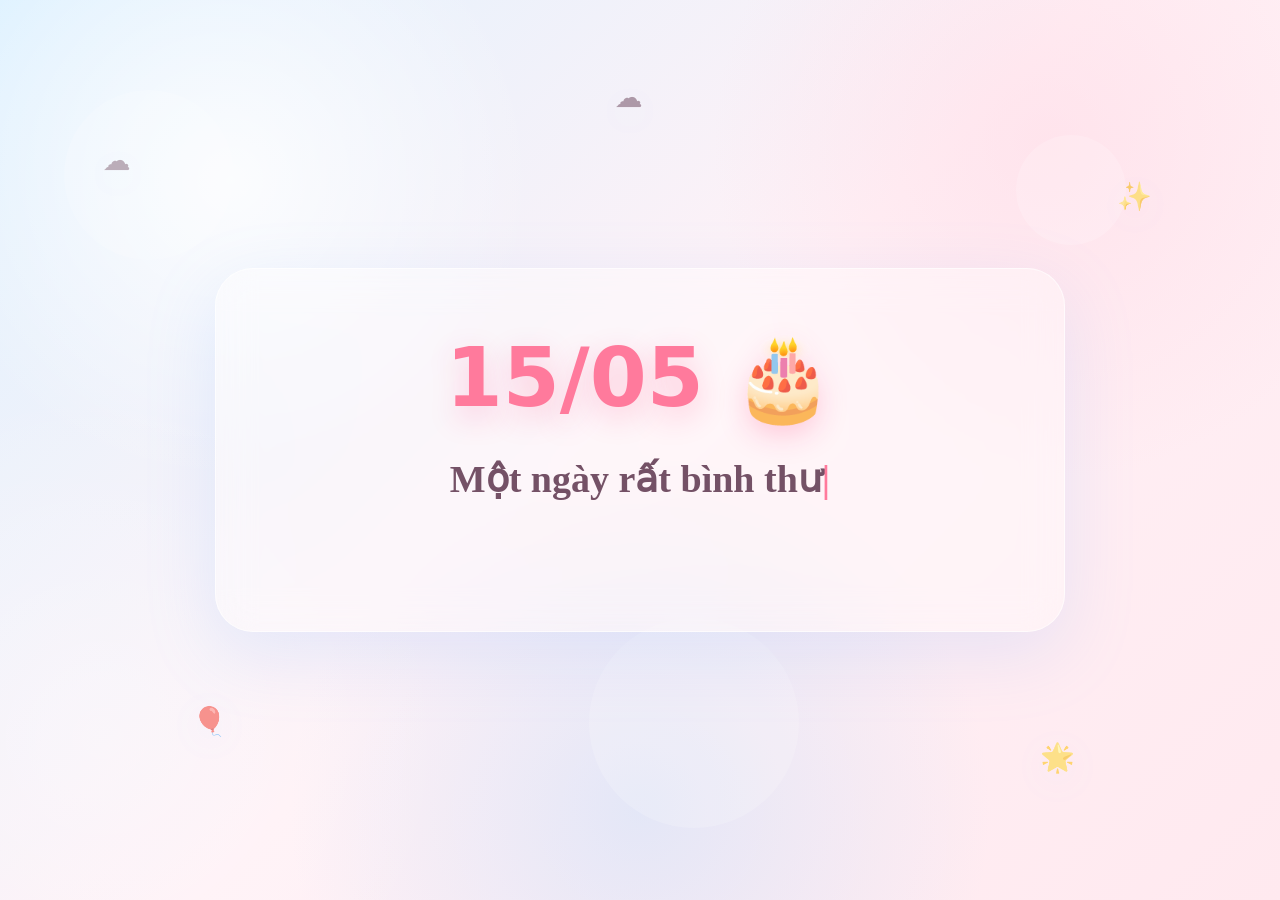
==== commit 16cac35a: "update" ====
--- a/index.html
+++ b/index.html
@@ -28,50 +28,76 @@
     </section>
 
     <section class="page" id="page2">
-      <div class="floating-bg"><span class="bubble"></span><span
-          class="bubble"></span><span class="bubble"></span></div>
+      <div class="floating-bg">
+        <span class="bubble"></span>
+        <span class="bubble"></span>
+        <span class="bubble"></span>
+      </div>
 
-      <div class="chat-layout">
-        <div class="chat-title">Hey Huệ 💬</div>
-        <div class="chat-subtitle">tin nhắn đầu tiên của chúng mình</div>
+      <div class="chat-layout hey-hue-page">
 
-        <div class="chat-phone">
-          <div class="chat-topbar">
-            <div class="chat-avatar you">T</div>
-            <div>
-              <div class="chat-name">Trầm</div>
-              <div class="chat-status">đang hoạt động</div>
-            </div>
-          </div>
+        <!-- Ảnh Huệ ở trên đầu giữa trang -->
+        <div class="hey-hue-avatar">
+          <img src="img/hue.jpg" alt="Ảnh Huệ">
+        </div>
 
-          <div class="chat-thread">
-            <div class="msg-row right">
-              <div class="msg-bubble">
-                chào cậu nếu cậu không phiền cho mình làm quen nhé
-              </div>
-              <div class="chat-avatar me">L</div>
+        <!-- Cửa sổ màu hồng cute -->
+        <div class="pretty-window-wrap">
+          <div class="pretty-window">
+            <div class="window-topbar">
+              <span></span>
+              <span></span>
+              <span></span>
             </div>
 
-            <div class="msg-row left">
-              <div class="chat-avatar you">T</div>
-              <div class="msg-bubble">
-                cũng muộn rồi ý để mai làm quen lại nhé cậu
+            <div class="window-curtain left"></div>
+            <div class="window-curtain right"></div>
+
+            <div class="window-scene">
+              <div class="window-sun"></div>
+              <div class="window-cloud c1"></div>
+              <div class="window-cloud c2"></div>
+              <div class="window-cloud c3"></div>
+
+              <div class="window-grid">
+                <span></span>
+                <span></span>
+              </div>
+
+              <div class="window-message">
+                Một góc nhỏ dịu dàng<br>
+                dành riêng cho Huệ ✨
+              </div>
+
+              <div class="window-flowers">
+                <span>🌷</span>
+                <span>🌸</span>
+                <span>🌷</span>
               </div>
             </div>
           </div>
-
-          <div class="chat-mini-time">tin nhắn đầu tiên • một khởi đầu rất dễ
-            thương ✨</div>
         </div>
 
-        <div class="first-message-note">
-          từ một tin nhắn nhỏ, bắt đầu cho một kỷ niệm đẹp 💖
+        <!-- Chữ phía trên hộp quà -->
+        <p class="hey-hue-desc">
+          Có một điều nho nhỏ muốn gửi đến bạn,<br>
+          chạm vào hộp quà bên dưới nha.
+        </p>
+
+        <div class="hey-hue-divider">
+          <span>💗</span>
+          <span>✨</span>
+          <span>🌸</span>
+          <span>🌙</span>
+          <span>🫧</span>
         </div>
 
+        <!-- Hộp quà -->
         <div class="gift-chat-wrap">
           <div class="gift" id="gift" onclick="openGift()">🎁</div>
-          <p class="tap-hint">mở tiếp nhé ✨</p>
+          <p class="tap-hint">Chạm vào hộp quà nha</p>
         </div>
+
       </div>
     </section>
 
@@ -163,6 +189,6 @@
           </button>
         </div>
       </section>
-  <script src="js/script.js"></script>
+      <script src="js/script.js"></script>
     </body>
   </html>
--- a/css/style.css
+++ b/css/style.css
@@ -1072,3 +1072,805 @@
   }
 }
   
+/* =========================
+   PAGE 2 - HEY HUỆ NEW STYLE
+   ========================= */
+
+#page2.page.active{
+  display:flex;
+  align-items:center;
+  justify-content:center;
+  padding:clamp(10px,2vw,24px);
+  overflow:hidden;
+}
+
+.hey-hue-page{
+  position:relative;
+  width:min(820px,96vw);
+  max-height:calc(100dvh - 28px);
+  margin:0 auto;
+  display:flex;
+  flex-direction:column;
+  align-items:center;
+  justify-content:center;
+  gap:clamp(9px,1.5vh,16px);
+  text-align:center;
+  overflow:hidden;
+  isolation:isolate;
+}
+
+/* Ảnh Huệ trên đầu */
+.hey-hue-avatar{
+  position:relative;
+  z-index:8;
+  width:clamp(86px,14vh,132px);
+  height:clamp(86px,14vh,132px);
+  margin:clamp(18px,3vh,34px) auto 0;
+  border-radius:50%;
+  padding:6px;
+  background:linear-gradient(145deg,rgba(255,255,255,.98),rgba(255,145,185,.42));
+  box-shadow:
+    0 18px 42px rgba(255,45,110,.26),
+    0 0 0 8px rgba(255,255,255,.26);
+  animation:heyHueAvatarBounce 2.25s ease-in-out infinite;
+}
+
+.hey-hue-avatar::before{
+  content:"";
+  position:absolute;
+  inset:-10px;
+  border-radius:50%;
+  border:2px dashed rgba(255,120,165,.48);
+  animation:heyHueAvatarSpin 10s linear infinite;
+}
+
+.hey-hue-avatar::after{
+  content:"💗";
+  position:absolute;
+  right:-9px;
+  bottom:4px;
+  width:34px;
+  height:34px;
+  border-radius:50%;
+  display:grid;
+  place-items:center;
+  background:rgba(255,255,255,.94);
+  box-shadow:0 10px 24px rgba(255,45,110,.18);
+  font-size:18px;
+}
+
+.hey-hue-avatar img{
+  width:100%;
+  height:100%;
+  object-fit:cover;
+  object-position:center;
+  border-radius:50%;
+  display:block;
+  filter:brightness(1.07) saturate(1.08);
+}
+
+@keyframes heyHueAvatarBounce{
+  0%,100%{
+    transform:translateY(0);
+  }
+  50%{
+    transform:translateY(-12px);
+  }
+}
+
+@keyframes heyHueAvatarSpin{
+  to{
+    transform:rotate(360deg);
+  }
+}
+
+/* Cửa sổ hồng cute */
+.pretty-window-wrap{
+  width:100%;
+  display:flex;
+  justify-content:center;
+  align-items:center;
+  margin:0 auto;
+  position:relative;
+  z-index:3;
+}
+
+.pretty-window{
+  position:relative;
+  width:min(520px,94vw);
+  padding:clamp(10px,1.8vh,16px);
+  border-radius:32px;
+  background:
+    linear-gradient(145deg, rgba(255,255,255,.80), rgba(255,224,238,.68));
+  box-shadow:
+    0 24px 62px rgba(255,45,110,.18),
+    inset 0 0 0 1px rgba(255,255,255,.86);
+  backdrop-filter:blur(16px);
+  overflow:hidden;
+}
+
+.pretty-window::before{
+  content:"";
+  position:absolute;
+  inset:-70% -40% auto;
+  height:170px;
+  background:linear-gradient(105deg, transparent 35%, rgba(255,255,255,.60), transparent 65%);
+  transform:rotate(12deg);
+  animation:prettyWindowShine 4.2s ease-in-out infinite;
+  pointer-events:none;
+}
+
+@keyframes prettyWindowShine{
+  0%,45%{
+    translate:-70% 0;
+  }
+  100%{
+    translate:130% 0;
+  }
+}
+
+.window-topbar{
+  display:flex;
+  align-items:center;
+  gap:8px;
+  padding-left:5px;
+  margin-bottom:clamp(6px,1vh,12px);
+}
+
+.window-topbar span{
+  width:10px;
+  height:10px;
+  display:block;
+  border-radius:50%;
+  box-shadow:0 4px 10px rgba(0,0,0,.08);
+}
+
+.window-topbar span:nth-child(1){
+  background:#ff8cab;
+}
+
+.window-topbar span:nth-child(2){
+  background:#ffd27a;
+}
+
+.window-topbar span:nth-child(3){
+  background:#8fd6ff;
+}
+
+.window-scene{
+  position:relative;
+  height:clamp(150px,27vh,255px);
+  overflow:hidden;
+  border-radius:24px;
+  background:
+    radial-gradient(circle at 18% 16%, rgba(255,255,255,.88), transparent 24%),
+    radial-gradient(circle at 84% 20%, rgba(255,220,135,.64), transparent 13%),
+    linear-gradient(180deg, #ffe1ee 0%, #fff7fb 54%, #ffddea 100%);
+  box-shadow:
+    inset 0 0 0 2px rgba(255,255,255,.76),
+    inset 0 -26px 46px rgba(255,160,195,.20);
+}
+
+/* Khung cửa sổ */
+.window-grid{
+  position:absolute;
+  inset:0;
+  z-index:2;
+  pointer-events:none;
+}
+
+.window-grid::before,
+.window-grid::after{
+  content:"";
+  position:absolute;
+  background:rgba(255,255,255,.86);
+  box-shadow:0 0 0 1px rgba(255,160,195,.25);
+}
+
+.window-grid::before{
+  top:0;
+  bottom:0;
+  left:50%;
+  width:4px;
+  transform:translateX(-50%);
+}
+
+.window-grid::after{
+  left:0;
+  right:0;
+  top:50%;
+  height:4px;
+  transform:translateY(-50%);
+}
+
+.window-grid span{
+  display:none;
+}
+
+/* Rèm cửa hồng */
+.window-curtain{
+  position:absolute;
+  top:clamp(38px,5.5vh,48px);
+  width:clamp(42px,6.8vh,62px);
+  height:clamp(102px,17vh,160px);
+  z-index:5;
+  background:
+    repeating-linear-gradient(
+      90deg,
+      rgba(255,130,175,.92) 0 10px,
+      rgba(255,178,205,.96) 10px 20px
+    );
+  box-shadow:0 12px 26px rgba(255,45,110,.14);
+}
+
+.window-curtain.left{
+  left:clamp(10px,1.8vw,16px);
+  border-radius:20px 0 22px 20px;
+  transform-origin:top left;
+  animation:curtainSwingLeft 4s ease-in-out infinite;
+}
+
+.window-curtain.right{
+  right:clamp(10px,1.8vw,16px);
+  border-radius:0 20px 20px 22px;
+  transform-origin:top right;
+  animation:curtainSwingRight 4s ease-in-out infinite;
+}
+
+@keyframes curtainSwingLeft{
+  0%,100%{
+    transform:rotate(0deg);
+  }
+  50%{
+    transform:rotate(4deg);
+  }
+}
+
+@keyframes curtainSwingRight{
+  0%,100%{
+    transform:rotate(0deg);
+  }
+  50%{
+    transform:rotate(-4deg);
+  }
+}
+
+/* Mặt trời */
+.window-sun{
+  position:absolute;
+  top:clamp(18px,3vh,26px);
+  right:clamp(48px,8vw,76px);
+  width:clamp(32px,5vh,52px);
+  height:clamp(32px,5vh,52px);
+  border-radius:50%;
+  background:radial-gradient(circle at 35% 35%, #fff8c6, #ffd57c 68%);
+  box-shadow:0 0 28px rgba(255,214,124,.56);
+  animation:sunPulse 2.8s ease-in-out infinite;
+  z-index:1;
+}
+
+@keyframes sunPulse{
+  50%{
+    transform:scale(1.08);
+  }
+}
+
+/* Mây */
+.window-cloud{
+  position:absolute;
+  height:28px;
+  border-radius:999px;
+  background:rgba(255,255,255,.84);
+  box-shadow:
+    22px -6px 0 rgba(255,255,255,.78),
+    42px 0 0 rgba(255,255,255,.72);
+  animation:windowCloudFloat linear infinite;
+  z-index:1;
+}
+
+.window-cloud.c1{
+  width:56px;
+  top:34px;
+  left:-90px;
+  animation-duration:14s;
+}
+
+.window-cloud.c2{
+  width:66px;
+  top:78px;
+  left:-130px;
+  animation-duration:18s;
+  animation-delay:-5s;
+}
+
+.window-cloud.c3{
+  width:50px;
+  top:116px;
+  left:-100px;
+  animation-duration:16s;
+  animation-delay:-9s;
+}
+
+@keyframes windowCloudFloat{
+  from{
+    transform:translateX(0);
+  }
+  to{
+    transform:translateX(620px);
+  }
+}
+
+/* Lời nhắn trong cửa sổ */
+.window-message{
+  position:absolute;
+  left:50%;
+  top:58%;
+  transform:translate(-50%,-50%);
+  width:min(260px,66%);
+  padding:clamp(9px,1.6vh,14px) clamp(12px,2.4vw,18px);
+  border-radius:20px;
+  background:rgba(255,255,255,.68);
+  color:#a94f73;
+  font-size:clamp(12px,2vh,17px);
+  line-height:1.35;
+  font-weight:900;
+  text-align:center;
+  box-shadow:0 14px 30px rgba(255,45,110,.12);
+  backdrop-filter:blur(7px);
+  z-index:4;
+}
+
+/* Hoa dưới cửa sổ */
+.window-flowers{
+  position:absolute;
+  left:50%;
+  bottom:clamp(6px,1vh,12px);
+  transform:translateX(-50%);
+  display:flex;
+  gap:clamp(9px,1.6vw,14px);
+  font-size:clamp(18px,3vh,28px);
+  z-index:4;
+}
+
+.window-flowers span{
+  animation:flowerBob 1.8s ease-in-out infinite;
+}
+
+.window-flowers span:nth-child(2){
+  animation-delay:.25s;
+}
+
+.window-flowers span:nth-child(3){
+  animation-delay:.5s;
+}
+
+@keyframes flowerBob{
+  50%{
+    transform:translateY(-5px);
+  }
+}
+
+/* Chữ bên trên hộp quà */
+.hey-hue-desc{
+  width:min(460px,88vw);
+  margin:0 auto;
+  color:#8d5f74;
+  font-size:clamp(15px,2.35vh,20px);
+  line-height:1.45;
+  font-weight:750;
+  text-align:center;
+}
+
+.hey-hue-divider{
+  display:flex;
+  align-items:center;
+  justify-content:center;
+  gap:12px;
+  margin:0 auto;
+  color:#ff78a0;
+  font-size:clamp(16px,2.5vh,22px);
+}
+
+.hey-hue-divider span{
+  animation:heyHueTinyFloat 1.6s ease-in-out infinite;
+}
+
+.hey-hue-divider span:nth-child(2){animation-delay:.15s}
+.hey-hue-divider span:nth-child(3){animation-delay:.30s}
+.hey-hue-divider span:nth-child(4){animation-delay:.45s}
+.hey-hue-divider span:nth-child(5){animation-delay:.60s}
+
+@keyframes heyHueTinyFloat{
+  50%{
+    transform:translateY(-5px);
+  }
+}
+
+/* Hộp quà */
+.gift-chat-wrap{
+  width:100%;
+  display:flex;
+  flex-direction:column;
+  align-items:center;
+  justify-content:center;
+  margin:0 auto;
+}
+
+.hey-hue-page .gift{
+  width:clamp(86px,12.8vh,126px);
+  height:clamp(86px,12.8vh,126px);
+  display:grid;
+  place-items:center;
+  margin:0 auto;
+  border-radius:30px;
+  font-size:clamp(54px,8.8vh,82px);
+  background:rgba(255,255,255,.30);
+  box-shadow:
+    0 18px 42px rgba(255,45,110,.22),
+    inset 0 0 0 1px rgba(255,255,255,.55);
+}
+
+.hey-hue-page .tap-hint{
+  margin-top:7px;
+  display:inline-block;
+  padding:7px 15px;
+  border-radius:999px;
+  background:rgba(255,255,255,.66);
+  color:#b32a68;
+  font-size:clamp(12px,1.9vh,15px)!important;
+  font-weight:900;
+  text-align:center;
+  box-shadow:0 10px 24px rgba(255,45,110,.12);
+}
+
+/* Desktop */
+@media (min-width:901px){
+  .hey-hue-page{
+    width:min(820px,94vw);
+    max-height:calc(100dvh - 36px);
+  }
+
+  .pretty-window{
+    width:520px;
+  }
+
+  .window-scene{
+    height:245px;
+  }
+}
+
+/* Mobile */
+@media (max-width:430px){
+  #page2.page.active{
+    padding:6px;
+  }
+
+  .hey-hue-page{
+    width:96vw;
+    max-height:calc(100dvh - 12px);
+    gap:6px;
+  }
+
+  .hey-hue-avatar{
+    width:76px;
+    height:76px;
+    margin-top:18px;
+  }
+
+  .hey-hue-avatar::after{
+    width:28px;
+    height:28px;
+    font-size:15px;
+    right:-8px;
+  }
+
+  .pretty-window{
+    width:94vw;
+    padding:9px;
+    border-radius:24px;
+  }
+
+  .window-scene{
+    height:136px;
+    border-radius:18px;
+  }
+
+  .window-curtain{
+    top:32px;
+    width:36px;
+    height:92px;
+  }
+
+  .window-message{
+    width:68%;
+    font-size:11px;
+    line-height:1.25;
+    padding:7px 9px;
+  }
+
+  .window-flowers{
+    font-size:16px;
+    bottom:5px;
+  }
+
+  .window-sun{
+    width:27px;
+    height:27px;
+    top:14px;
+    right:38px;
+  }
+
+  .hey-hue-desc{
+    width:90vw;
+    font-size:13.5px;
+    line-height:1.32;
+  }
+
+  .hey-hue-divider{
+    gap:8px;
+    font-size:16px;
+  }
+
+  .hey-hue-page .gift{
+    width:76px;
+    height:76px;
+    font-size:48px;
+  }
+
+  .hey-hue-page .tap-hint{
+    font-size:11px!important;
+    padding:6px 11px;
+  }
+}
+
+/* Mobile thấp: tránh tràn màn hình */
+@media (max-height:720px) and (max-width:900px){
+  .hey-hue-page{
+    gap:4px;
+  }
+
+  .hey-hue-avatar{
+    width:62px;
+    height:62px;
+    margin-top:10px;
+  }
+
+  .pretty-window{
+    padding:7px;
+  }
+
+  .window-topbar{
+    margin-bottom:5px;
+  }
+
+  .window-scene{
+    height:105px;
+  }
+
+  .window-curtain{
+    top:28px;
+    width:32px;
+    height:74px;
+  }
+
+  .window-message{
+    font-size:9.8px;
+    padding:6px 8px;
+  }
+
+  .window-flowers{
+    display:none;
+  }
+
+  .hey-hue-desc{
+    font-size:11.8px;
+    line-height:1.22;
+  }
+
+  .hey-hue-divider{
+    display:none;
+  }
+
+  .hey-hue-page .gift{
+    width:58px;
+    height:58px;
+    font-size:38px;
+  }
+
+  .hey-hue-page .tap-hint{
+    margin-top:4px;
+    font-size:10px!important;
+    padding:5px 9px;
+  }
+}
+/* =========================
+   THU NHỎ CỬA SỔ ĐỂ ẢNH + HỘP QUÀ KHÔNG BỊ TRÀN
+   ========================= */
+
+/* Desktop + chung */
+.hey-hue-page{
+  gap:10px;
+  max-height:calc(100dvh - 20px);
+  justify-content:center;
+}
+
+.pretty-window-wrap{
+  margin-top:0;
+}
+
+.pretty-window{
+  width:min(450px,88vw);
+  padding:10px;
+  border-radius:26px;
+}
+
+.window-topbar{
+  margin-bottom:8px;
+}
+
+.window-topbar span{
+  width:9px;
+  height:9px;
+}
+
+.window-scene{
+  height:190px;
+  border-radius:20px;
+}
+
+.window-curtain{
+  top:34px;
+  width:38px;
+  height:118px;
+}
+
+.window-curtain.left{
+  left:12px;
+}
+
+.window-curtain.right{
+  right:12px;
+}
+
+.window-sun{
+  width:38px;
+  height:38px;
+  top:18px;
+  right:52px;
+}
+
+.window-message{
+  width:min(230px,68%);
+  font-size:14px;
+  line-height:1.3;
+  padding:10px 12px;
+}
+
+.window-flowers{
+  font-size:22px;
+  gap:10px;
+  bottom:8px;
+}
+
+.gift-chat-wrap{
+  margin-top:2px;
+}
+
+/* Desktop lớn */
+@media (min-width:901px){
+  .pretty-window{
+    width:430px;
+  }
+
+  .window-scene{
+    height:180px;
+  }
+
+  .window-curtain{
+    width:36px;
+    height:110px;
+    top:33px;
+  }
+
+  .window-message{
+    font-size:13.5px;
+    width:min(220px,66%);
+  }
+
+  .window-flowers{
+    font-size:20px;
+  }
+}
+
+/* Mobile */
+@media (max-width:430px){
+  .hey-hue-page{
+    gap:6px;
+    max-height:calc(100dvh - 10px);
+  }
+
+  .pretty-window{
+    width:88vw;
+    padding:8px;
+    border-radius:22px;
+  }
+
+  .window-topbar{
+    margin-bottom:6px;
+  }
+
+  .window-topbar span{
+    width:8px;
+    height:8px;
+  }
+
+  .window-scene{
+    height:120px;
+    border-radius:16px;
+  }
+
+  .window-curtain{
+    top:28px;
+    width:30px;
+    height:78px;
+  }
+
+  .window-curtain.left{
+    left:10px;
+  }
+
+  .window-curtain.right{
+    right:10px;
+  }
+
+  .window-sun{
+    width:26px;
+    height:26px;
+    top:13px;
+    right:34px;
+  }
+
+  .window-message{
+    width:min(190px,70%);
+    font-size:10.8px;
+    line-height:1.2;
+    padding:7px 8px;
+  }
+
+  .window-flowers{
+    font-size:15px;
+    gap:8px;
+    bottom:4px;
+  }
+
+  .gift-chat-wrap{
+    margin-top:0;
+  }
+}
+
+/* Mobile thấp, để mọi thứ vẫn lọt màn */
+@media (max-height:720px) and (max-width:900px){
+  .pretty-window{
+    width:86vw;
+    padding:7px;
+  }
+
+  .window-scene{
+    height:100px;
+  }
+
+  .window-curtain{
+    top:25px;
+    width:28px;
+    height:68px;
+  }
+
+  .window-message{
+    font-size:9.5px;
+    padding:6px 7px;
+  }
+
+  .window-flowers{
+    display:none;
+  }
+}
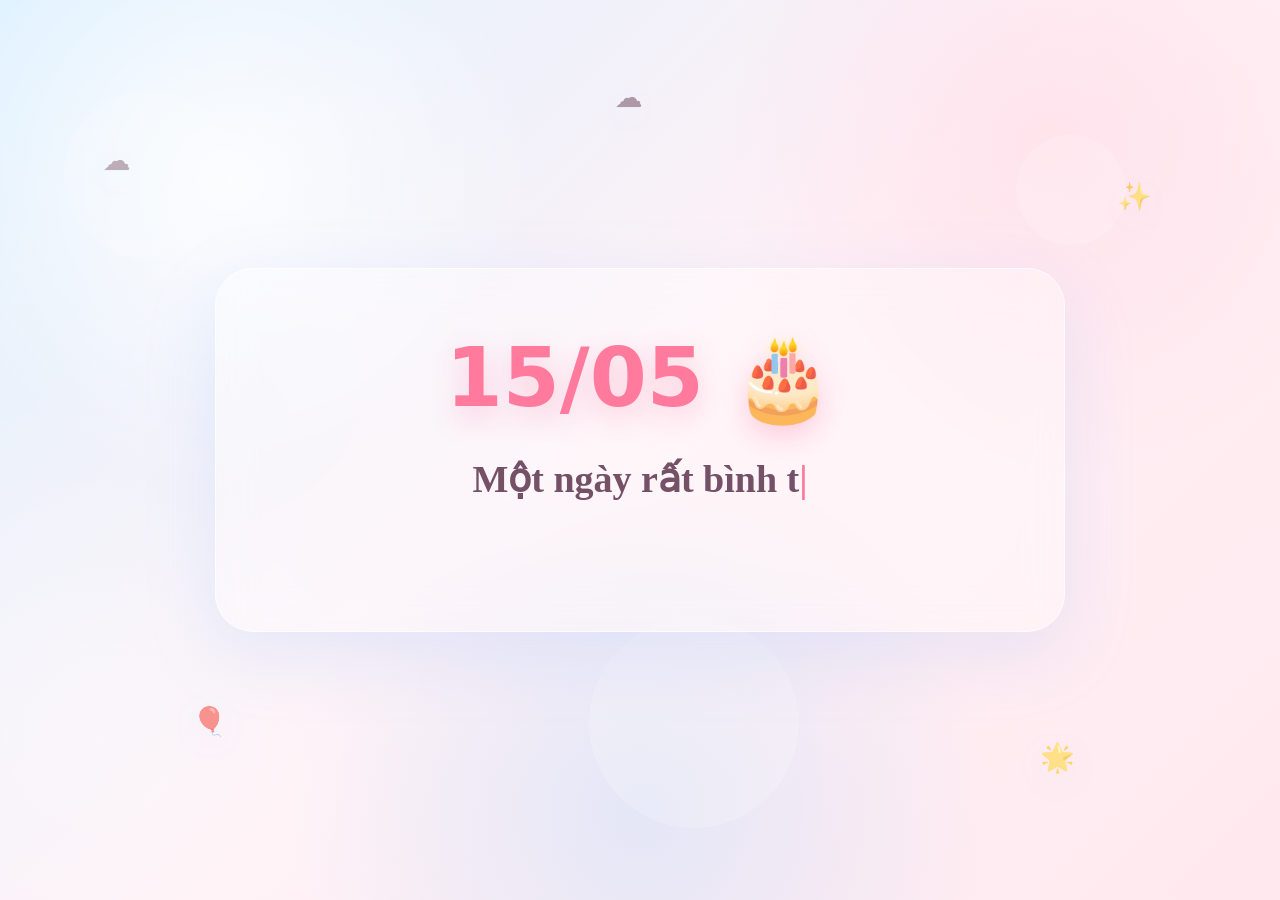
==== commit 3080fa7d: "mu" ====
--- a/index.html
+++ b/index.html
@@ -80,7 +80,7 @@
 
         <!-- Chữ phía trên hộp quà -->
         <p class="hey-hue-desc">
-          Có một điều nho nhỏ muốn gửi đến bạn,<br>
+          Có một điều nho nhỏ muốn gửi đến cậu,<br>
           chạm vào hộp quà bên dưới nha.
         </p>
 
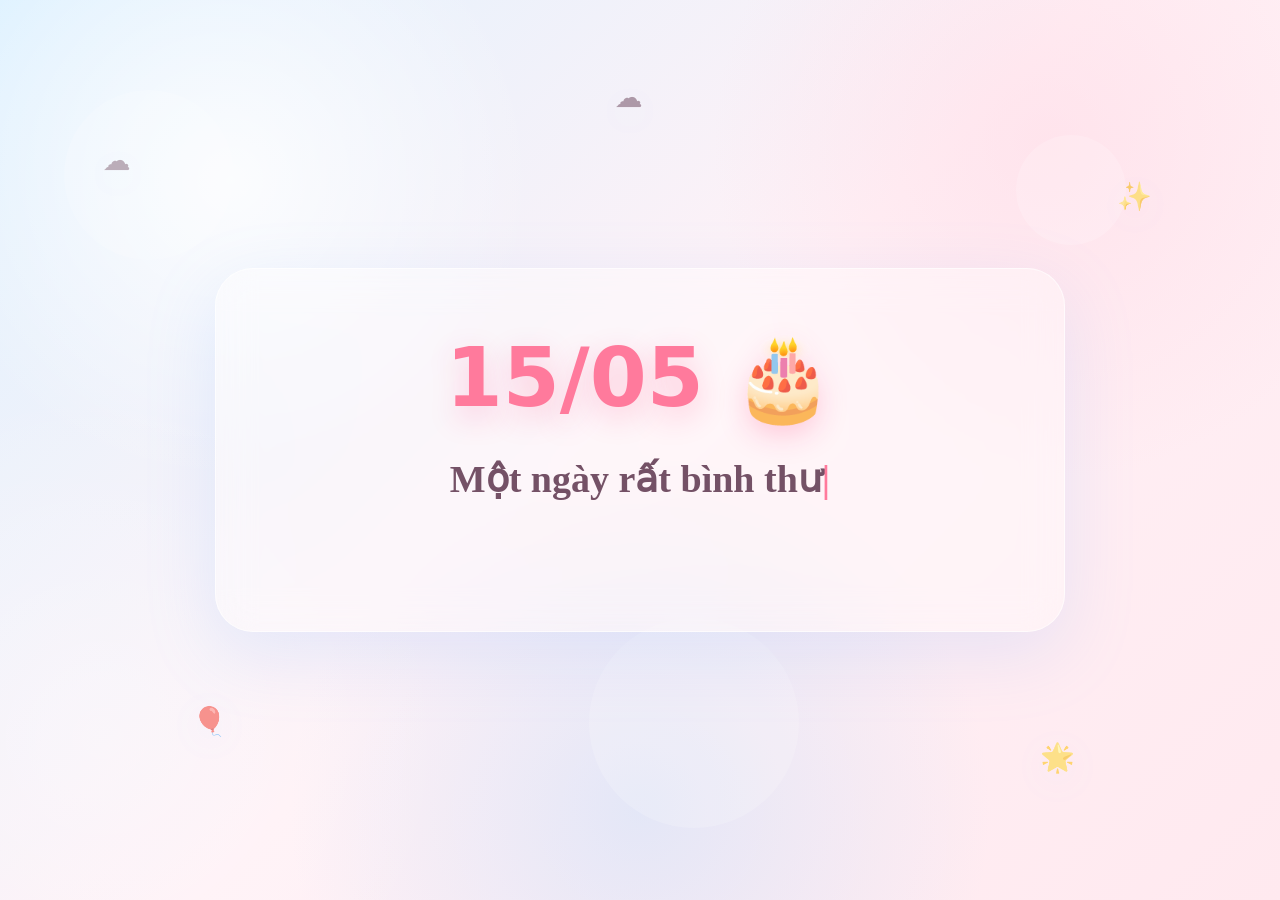
==== commit c19d14a5: "update all page" ====
--- a/index.html
+++ b/index.html
@@ -36,12 +36,10 @@
 
       <div class="chat-layout hey-hue-page">
 
-        <!-- Ảnh Huệ ở trên đầu giữa trang -->
         <div class="hey-hue-avatar">
           <img src="img/hue.jpg" alt="Ảnh Huệ">
         </div>
 
-        <!-- Cửa sổ màu hồng cute -->
         <div class="pretty-window-wrap">
           <div class="pretty-window">
             <div class="window-topbar">
@@ -78,7 +76,6 @@
           </div>
         </div>
 
-        <!-- Chữ phía trên hộp quà -->
         <p class="hey-hue-desc">
           Có một điều nho nhỏ muốn gửi đến cậu,<br>
           chạm vào hộp quà bên dưới nha.
@@ -92,7 +89,6 @@
           <span>🫧</span>
         </div>
 
-        <!-- Hộp quà -->
         <div class="gift-chat-wrap">
           <div class="gift" id="gift" onclick="openGift()">🎁</div>
           <p class="tap-hint">Chạm vào hộp quà nha</p>
--- a/css/style.css
+++ b/css/style.css
@@ -62,7 +62,6 @@
     }
 
 
-    /* EXTRA EFFECTS: CLOUDS, HANDWRITING, MINI PHOTOS, FIREWORKS */
     .clouds{position:fixed;inset:0;pointer-events:none;overflow:hidden;z-index:0}
     .cloud{
       position:absolute;width:clamp(110px,24vw,260px);height:clamp(38px,8vw,82px);
@@ -262,7 +261,6 @@
     .tap-hint{font-size:16px!important;color:#b32a68;opacity:.9}
 
 
-    /* MEMORY SKY */
     .memory-stage{
       position:relative;
       width:min(980px,94vw);
@@ -392,9 +390,6 @@
     @keyframes popIn{from{transform:scale(.88);opacity:0}to{transform:scale(1);opacity:1}}
 
 
-
-
-    /* NUMBER BADGES FOR MEMORY PHOTOS */
     .memory-number{
       position:absolute;
       top:-10px;
@@ -800,7 +795,6 @@
       .final-text .final-highlight{font-size:1.06em}
     }
 
-    /* FIX DESKTOP: chữ gọn hơn, không đẩy ô điều ước xuống dưới màn hình */
     @media (min-width:901px){
       #page3,
       #page4{
@@ -1072,9 +1066,6 @@
   }
 }
   
-/* =========================
-   PAGE 2 - HEY HUỆ NEW STYLE
-   ========================= */
 
 #page2.page.active{
   display:flex;
@@ -1099,7 +1090,7 @@
   isolation:isolate;
 }
 
-/* Ảnh Huệ trên đầu */
+
 .hey-hue-avatar{
   position:relative;
   z-index:8;
@@ -1164,7 +1155,6 @@
   }
 }
 
-/* Cửa sổ hồng cute */
 .pretty-window-wrap{
   width:100%;
   display:flex;
@@ -1251,7 +1241,7 @@
     inset 0 -26px 46px rgba(255,160,195,.20);
 }
 
-/* Khung cửa sổ */
+
 .window-grid{
   position:absolute;
   inset:0;
@@ -1287,7 +1277,7 @@
   display:none;
 }
 
-/* Rèm cửa hồng */
+
 .window-curtain{
   position:absolute;
   top:clamp(38px,5.5vh,48px);
@@ -1335,7 +1325,7 @@
   }
 }
 
-/* Mặt trời */
+
 .window-sun{
   position:absolute;
   top:clamp(18px,3vh,26px);
@@ -1355,7 +1345,7 @@
   }
 }
 
-/* Mây */
+
 .window-cloud{
   position:absolute;
   height:28px;
@@ -1400,7 +1390,7 @@
   }
 }
 
-/* Lời nhắn trong cửa sổ */
+
 .window-message{
   position:absolute;
   left:50%;
@@ -1420,7 +1410,6 @@
   z-index:4;
 }
 
-/* Hoa dưới cửa sổ */
 .window-flowers{
   position:absolute;
   left:50%;
@@ -1450,7 +1439,6 @@
   }
 }
 
-/* Chữ bên trên hộp quà */
 .hey-hue-desc{
   width:min(460px,88vw);
   margin:0 auto;
@@ -1486,7 +1474,6 @@
   }
 }
 
-/* Hộp quà */
 .gift-chat-wrap{
   width:100%;
   display:flex;
@@ -1623,7 +1610,6 @@
   }
 }
 
-/* Mobile thấp: tránh tràn màn hình */
 @media (max-height:720px) and (max-width:900px){
   .hey-hue-page{
     gap:4px;
@@ -1683,11 +1669,7 @@
     padding:5px 9px;
   }
 }
-/* =========================
-   THU NHỎ CỬA SỔ ĐỂ ẢNH + HỘP QUÀ KHÔNG BỊ TRÀN
-   ========================= */
-
-/* Desktop + chung */
+
 .hey-hue-page{
   gap:10px;
   max-height:calc(100dvh - 20px);
@@ -1756,7 +1738,6 @@
   margin-top:2px;
 }
 
-/* Desktop lớn */
 @media (min-width:901px){
   .pretty-window{
     width:430px;
@@ -1782,7 +1763,6 @@
   }
 }
 
-/* Mobile */
 @media (max-width:430px){
   .hey-hue-page{
     gap:6px;
@@ -1847,8 +1827,6 @@
     margin-top:0;
   }
 }
-
-/* Mobile thấp, để mọi thứ vẫn lọt màn */
 @media (max-height:720px) and (max-width:900px){
   .pretty-window{
     width:86vw;
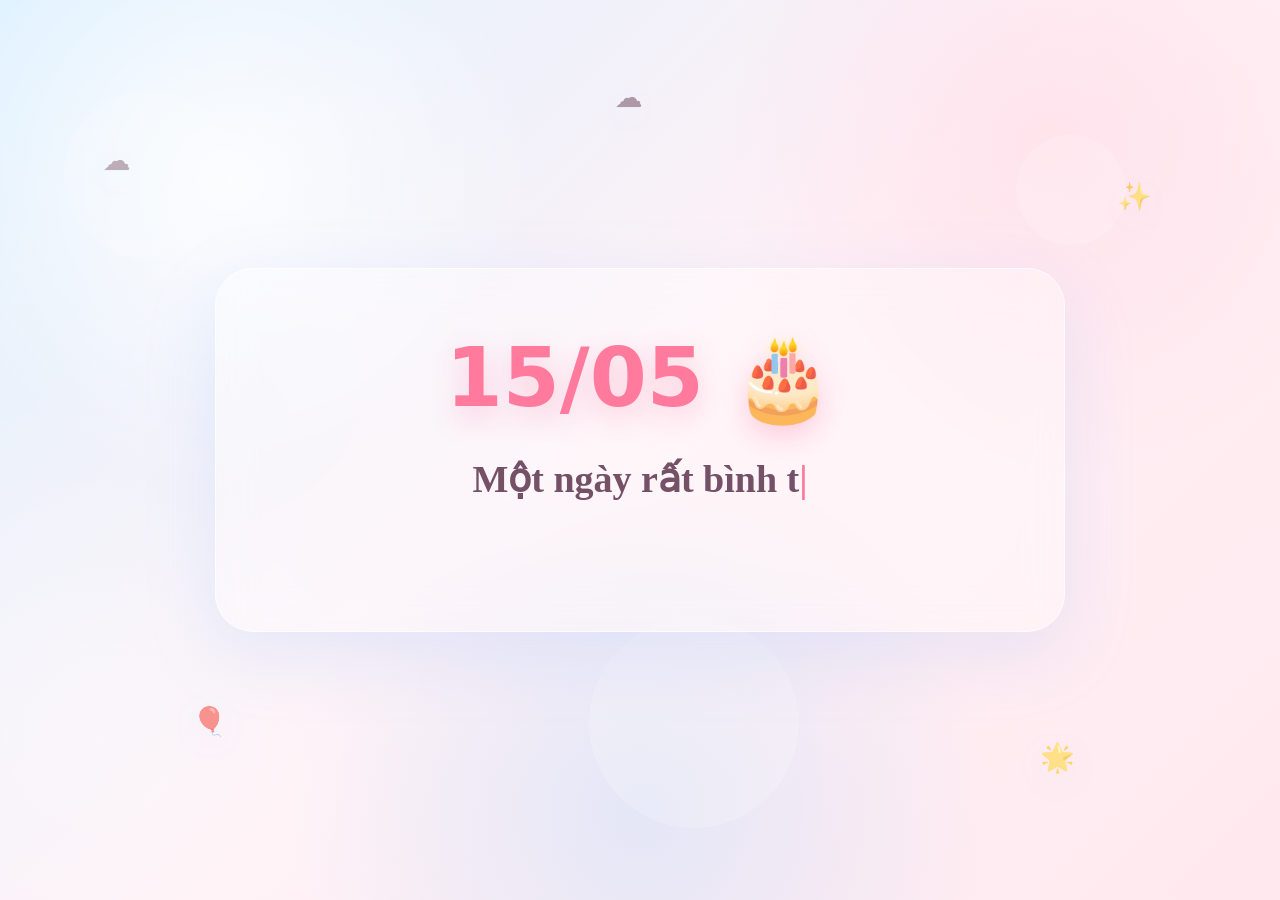
==== commit 287aebd4: "u" ====
--- a/index.html
+++ b/index.html
@@ -77,8 +77,7 @@
         </div>
 
         <p class="hey-hue-desc">
-          Có một điều nho nhỏ muốn gửi đến cậu,<br>
-          chạm vào hộp quà bên dưới nha.
+          Có một điều nho nhỏ muốn gửi đến cậu
         </p>
 
         <div class="hey-hue-divider">
@@ -107,27 +106,27 @@
 
         <button class="polaroid" data-number="1" onclick="openMemory(0)">
           <span class="memory-number">1</span>
-          <img src="img/hue10.jpg" alt="Ảnh kỷ niệm 1">
+          <img src="img/hue25.jpg" alt="Ảnh kỷ niệm 1">
         </button>
         <button class="polaroid" data-number="2" onclick="openMemory(1)">
           <span class="memory-number">2</span>
-          <img src="img/hue11.jpg" alt="Ảnh kỷ niệm 2">
+          <img src="img/hue24.jpg" alt="Ảnh kỷ niệm 2">
         </button>
         <button class="polaroid" data-number="3" onclick="openMemory(2)">
           <span class="memory-number">3</span>
-          <img src="img/hue12.jpg" alt="Ảnh kỷ niệm 3">
+          <img src="img/hue21.jpg" alt="Ảnh kỷ niệm 3">
         </button>
         <button class="polaroid" data-number="4" onclick="openMemory(3)">
           <span class="memory-number">4</span>
-          <img src="img/hue4.jpg" alt="Ảnh kỷ niệm 4">
+          <img src="img/hue6.jpg" alt="Ảnh kỷ niệm 4">
         </button>
         <button class="polaroid" data-number="5" onclick="openMemory(4)">
           <span class="memory-number">5</span>
-          <img src="img/hue14.jpg" alt="Ảnh kỷ niệm 5">
+          <img src="img/hue23.jpg" alt="Ảnh kỷ niệm 5">
         </button>
         <button class="polaroid" data-number="6" onclick="openMemory(5)">
           <span class="memory-number">6</span>
-          <img src="img/hue6.jpg" alt="Ảnh kỷ niệm 6">
+          <img src="img/hue1.jpg" alt="Ảnh kỷ niệm 6">
         </button>
 
         <button class="memory-next" onclick="startAfterMemory()">Tiếp tục nhé
